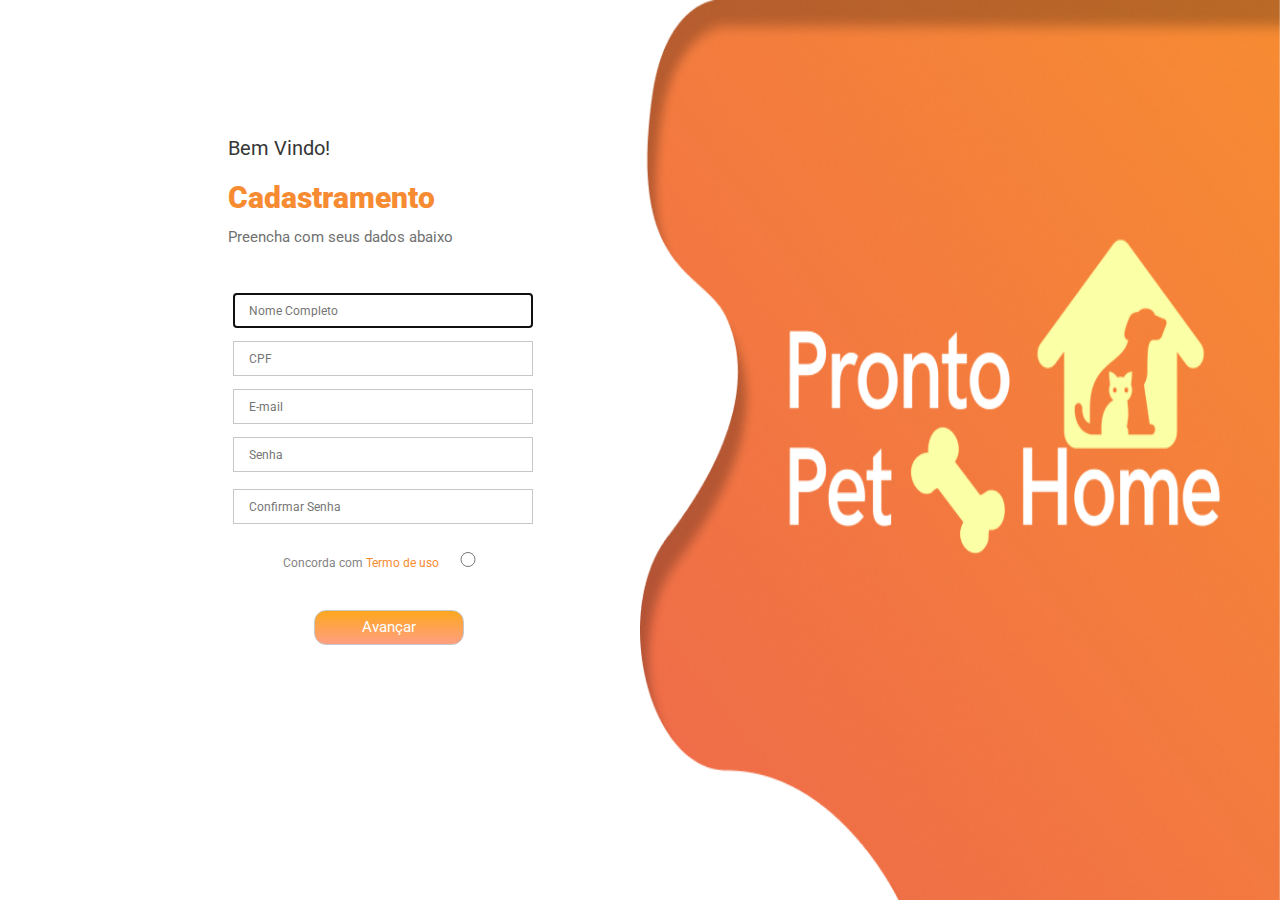
==== src/view/cadastroUsers.html @ 7c794f80 "refatorando codigo" ====
<!DOCTYPE html>
<html lang = "pt-BR">
<head>
  <meta charset = "UTF-8">
    <meta name="viewport" content="width=device-width, initial-scale=1">
  <title>Title</title>
  <link href = "../styles/cadastro-users.css" rel = "stylesheet">
  <link rel="preconnect" href="https://fonts.googleapis.com">
  <link rel="preconnect" href="https://fonts.gstatic.com" crossorigin>
  <link href="https://fonts.googleapis.com/css2?family=Roboto&display=swap" rel="stylesheet">
</head>
<body>
  <main>
    <section>
      <div class="container-principal">
        <div class="container-form">
            <div>
              <h3>Bem Vindo!</h3>
              <h1>Cadastramento</h1>
              <h4>Preencha com seus dados abaixo</h4>
              <form id = "form-cadastro-users" method = "get">
                <input autofocus id = "nomeCompleto" maxlength = "50" name = "nomeCompleto" placeholder = "Nome Completo"
                       type = "text">
                <input id = "CPF" maxlength = "50" name = "CPF" placeholder = "CPF" type = "text">
                <input id = "email" maxlength = "100" name = "email" type = "email" placeholder = "E-mail">
                <input autocomplete = "off" id = "password" name = "password" type = "password" placeholder = "Senha">
                <input autocomplete = "off" id = "confimacaoPassword" name = "confimacaoPassword" type = "password" placeholder = "Confirmar Senha"><br>
                <label for = "Termo-de-uso">Concorda com <span><a href="#">Termo de uso</a></span></label>
                <input id = "Termo-de-uso" name = "Termo-de-uso" type = "radio" value = "Sim">
                <input id = "submit" type = "submit" value = "Avançar">
             </form>
                </div>
        </div>
	      <div class="img-fundo">
                 <img src="../resources/img-page-cadastro-users/Group%2033.png" alt="">
	      </div>
      </div>
    </section>
  </main>
</body>
</html>
---- src/styles/cadastro-users.css ----
html,body,main{
    margin:0;
    padding:0;

}

span a{
    color: rgba(247, 139, 50, 1);
    text-decoration: none;
}

form {
    margin-left: 100px;
    margin-top:50px;
}
h1{
    color: rgba(247, 139, 50, 1);
    font-family: Roboto, serif;
    font-weight: 900;
    font-size: 40px;
    line-height: 35px;
    width: 207px;
    height: 35px;
    margin-bottom: 0;
    margin-left: 100px;

}

h4{
    margin-top: 13px;
    width: 300px;
    height: 19px;
    font-family: Roboto, serif;
    font-weight: normal;
    font-size: 18px;
    line-height: 19px;
    color: #717171;
    margin-left: 100px;

}

h3{
    width: 200px;
    height: 23px;
    font-family: Roboto, serif;
    font-weight: normal;
    font-size: 25px;
    line-height: 23px;
    color: #363636;
    margin-left: 100px;

}

input {
    font-family: Roboto, serif;
    font-size: 18px;
    line-height: 19px;
    color: #838383;
    padding: 5px 15px;
    display: block;
    height: 54px;
    width: 450px;
    margin: 13px 5px;
    border: 1px solid #C7C7C7;
    box-sizing: border-box;
    font-weight: normal;
}

label {
    height: 19px;
    font-family: Roboto, serif;
    font-weight: normal;
    font-size: 20px;
    line-height: 19px;
    color: #838383;
    margin-left:55px;

}


#Termo-de-uso,#confimacaoPassword{
    margin-top:4px;
    display:inline;
}

#Termo-de-uso{
    height: 20px;
    width:40px;
    margin-top:30px;
    margin-bottom: 30px;

}



#submit {
    width: 200px;
    height: 48px;
    background: linear-gradient(180deg, #FEA71E 0%, rgba(253, 105, 58, 0.64) 100%);
    border-radius: 12px;
    font-family: Roboto, serif;
    font-weight: normal;
    font-size: 25px;
    line-height: 23px;
    color: #FFFFFF;
    margin-left:86px;
}

.img-fundo{
    float: right;
    position: relative;
    z-index: 0;
}

.img-fundo img{
    height: 100vh;
    width: 50vw;
}

.container-principal{
    height: 100vh;
    width: 100vw;
}
.container-form{
    top: 13vh;
    left: 10vw;
    position: absolute;
    float: left;
    z-index: 1;

}



@media screen and ( max-width: 1200px){

    @-webkit-keyframes example {
        0%   {opacity: 100%}
        100% {opacity: 0}
    }
    .img-fundo img{
        position: relative;
        height: 100vh;
        width: 50vw;
        -webkit-animation-name: example;
        -webkit-animation-duration: 1s;
        -webkit-animation-fill-mode: forwards;
    }


}

@media screen and ( max-width: 1300px){


    h1{
        font-size: 30px;
        height: 35px;
    }

    h4{
        height: 15px;
        font-size: 15px;
    }

    h3{
        font-size: 20px;
    }

    input{
        font-size: 12px;
        height: 35px;
        width: 300px;
    }

    label {
        font-size: 12px;
    }


    #Termo-de-uso{
        height: 15px;
        margin-top:15px;
    }



    #submit {
        width: 150px;
        height: 35px;
        font-size: 15px;
    }


}
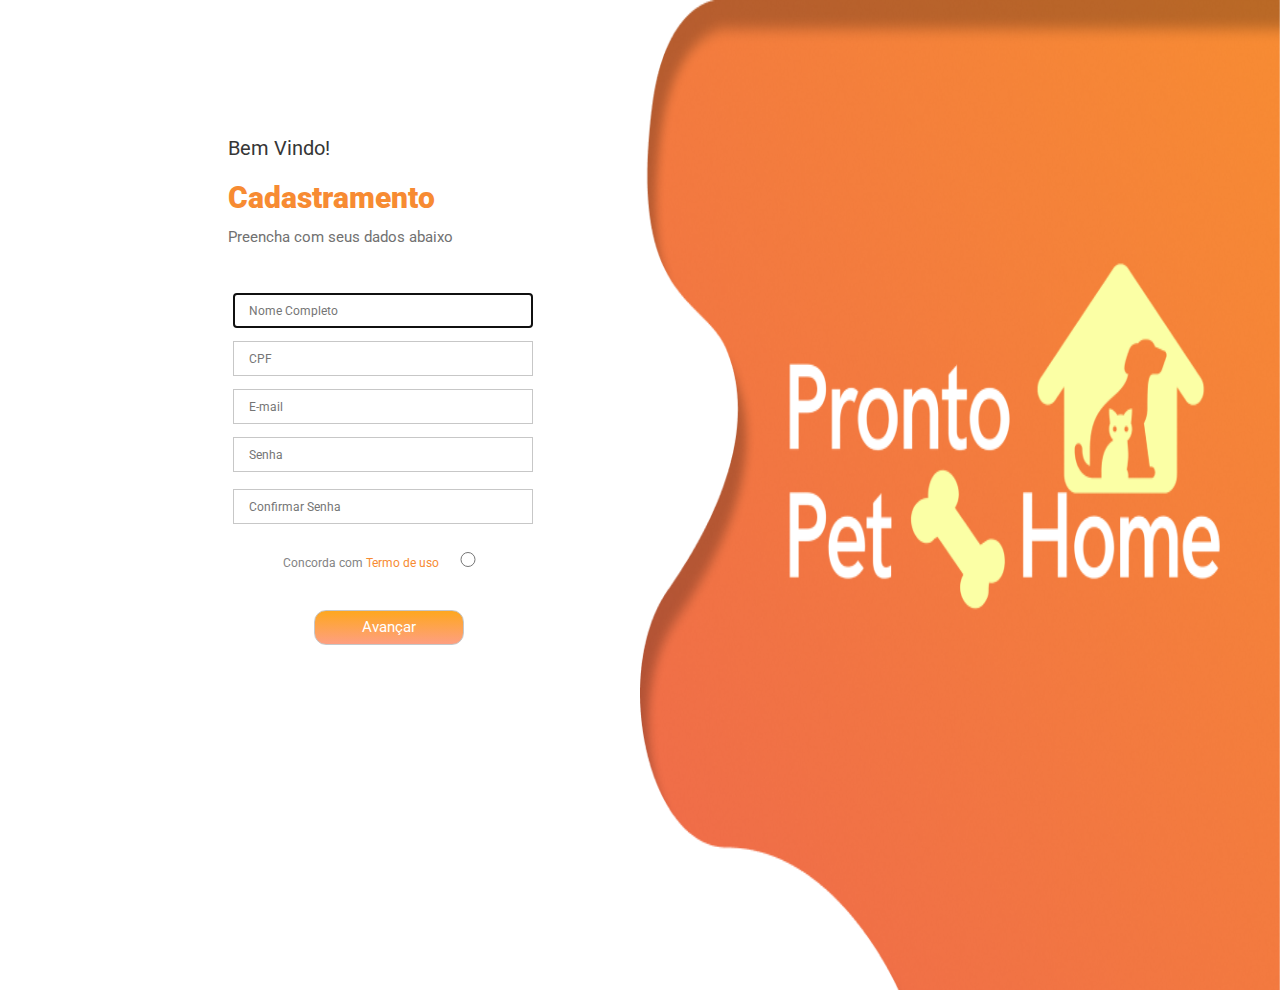
==== commit fa875ec4: "Unificacao inicial" ====
--- a/src/view/cadastroUsers.html
+++ b/src/view/cadastroUsers.html
@@ -4,7 +4,7 @@
   <meta charset = "UTF-8">
     <meta name="viewport" content="width=device-width, initial-scale=1">
   <title>Title</title>
-  <link href = "../styles/cadastro-users.css" rel = "stylesheet">
+  <link href = "../styles/cadastros.css" rel = "stylesheet">
   <link rel="preconnect" href="https://fonts.googleapis.com">
   <link rel="preconnect" href="https://fonts.gstatic.com" crossorigin>
   <link href="https://fonts.googleapis.com/css2?family=Roboto&display=swap" rel="stylesheet">
@@ -32,7 +32,7 @@
                 </div>
         </div>
 	      <div class="img-fundo">
-                 <img src="../resources/img-page-cadastro-users/Group%2033.png" alt="">
+                 <img src="../resources/img/img-page-cadastro-users/Group%2033.png" alt="">
 	      </div>
       </div>
     </section>
--- a/src/styles/cadastros.css
+++ b/src/styles/cadastros.css
@@ -0,0 +1,212 @@
+html,body,main{
+    margin:0;
+    padding:0;
+
+}
+
+span a{
+    color: rgba(247, 139, 50, 1);
+    text-decoration: none;
+}
+
+form {
+    margin-left: 100px;
+    margin-top:50px;
+}
+h1{
+    color: rgba(247, 139, 50, 1);
+    font-family: Roboto, serif;
+    font-weight: 900;
+    font-size: 40px;
+    line-height: 35px;
+    width: 207px;
+    height: 35px;
+    margin-bottom: 0;
+    margin-left: 100px;
+
+}
+
+h4{
+    margin-top: 13px;
+    width: 300px;
+    height: 19px;
+    font-family: Roboto, serif;
+    font-weight: normal;
+    font-size: 18px;
+    line-height: 19px;
+    color: #717171;
+    margin-left: 100px;
+
+}
+
+h3{
+    width: 200px;
+    height: 23px;
+    font-family: Roboto, serif;
+    font-weight: normal;
+    font-size: 25px;
+    line-height: 23px;
+    color: #363636;
+    margin-left: 100px;
+
+}
+
+input {
+    font-family: Roboto, serif;
+    font-size: 18px;
+    line-height: 19px;
+    color: #838383;
+    padding: 5px 15px;
+    display: block;
+    height: 54px;
+    width: 450px;
+    margin: 13px 5px;
+    border: 1px solid #C7C7C7;
+    box-sizing: border-box;
+    font-weight: normal;
+}
+
+label {
+    height: 19px;
+    font-family: Roboto, serif;
+    font-weight: normal;
+    font-size: 20px;
+    line-height: 19px;
+    color: #838383;
+    margin-left:55px;
+
+}
+
+
+#Termo-de-uso,#confimacaoPassword{
+    margin-top:4px;
+    display:inline;
+}
+
+#Termo-de-uso{
+    height: 20px;
+    width:40px;
+    margin-top:30px;
+    margin-bottom: 30px;
+
+}
+
+
+
+#submit {
+    width: 200px;
+    height: 48px;
+    background: linear-gradient(180deg, #FEA71E 0%, rgba(253, 105, 58, 0.64) 100%);
+    border-radius: 12px;
+    font-family: Roboto, serif;
+    font-weight: normal;
+    font-size: 25px;
+    line-height: 23px;
+    color: #FFFFFF;
+    margin-left:86px;
+}
+
+.img-fundo{
+    float: right;
+    position: relative;
+    z-index: 0;
+}
+
+.img-fundo img {
+    height: 110vh;
+    width: 50vw;
+}
+
+.container-principal {
+    height: 100vh;
+    width: 100vw;
+}
+
+.container-form {
+    top: 13vh;
+    left: 10vw;
+    position: absolute;
+    float: left;
+    z-index: 1;
+
+}
+
+
+
+@media screen and ( max-width: 1200px){
+
+    @-webkit-keyframes example {
+        0%   {opacity: 100%}
+        100% {opacity: 0}
+    }
+    .img-fundo img{
+        position: relative;
+        height: 100vh;
+        width: 50vw;
+        -webkit-animation-name: example;
+        -webkit-animation-duration: 1s;
+        -webkit-animation-fill-mode: forwards;
+    }
+
+    .img-fundo img{
+        height: 0;
+        width: 0;
+    }
+
+    .container-principal{
+        display: flex;
+        justify-content: center;
+        align-items: center;
+    }
+
+
+
+
+}
+
+@media screen and ( max-width: 1300px){
+
+
+    h1{
+        font-size: 30px;
+        height: 35px;
+    }
+
+    h4{
+        height: 15px;
+        font-size: 15px;
+    }
+
+    h3{
+        font-size: 20px;
+    }
+
+    input{
+        font-size: 12px;
+        height: 35px;
+        width: 300px;
+    }
+
+    label {
+        font-size: 12px;
+    }
+
+
+    #Termo-de-uso{
+        height: 15px;
+        margin-top:15px;
+    }
+
+
+
+    #submit {
+        width: 150px;
+        height: 35px;
+        font-size: 15px;
+    }
+
+
+}
+
+
+
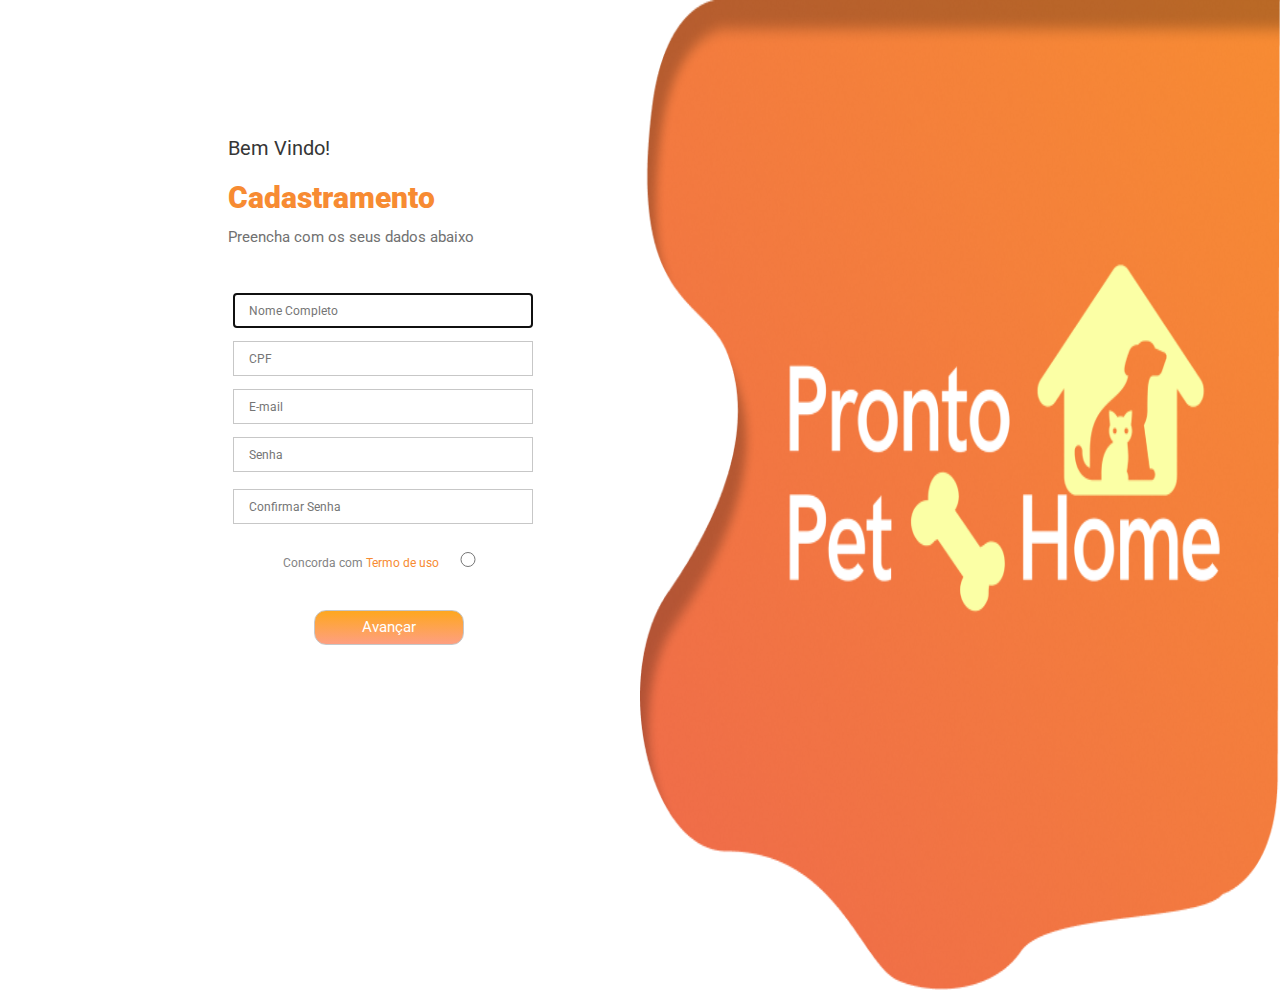
==== commit cb173f49: "Aplicando Responsividade" ====
--- a/src/view/cadastroUsers.html
+++ b/src/view/cadastroUsers.html
@@ -11,31 +11,30 @@
 </head>
 <body>
   <main>
-    <section>
       <div class="container-principal">
         <div class="container-form">
             <div>
-              <h3>Bem Vindo!</h3>
-              <h1>Cadastramento</h1>
-              <h4>Preencha com seus dados abaixo</h4>
-              <form id = "form-cadastro-users" method = "get">
-                <input autofocus id = "nomeCompleto" maxlength = "50" name = "nomeCompleto" placeholder = "Nome Completo"
-                       type = "text">
-                <input id = "CPF" maxlength = "50" name = "CPF" placeholder = "CPF" type = "text">
-                <input id = "email" maxlength = "100" name = "email" type = "email" placeholder = "E-mail">
-                <input autocomplete = "off" id = "password" name = "password" type = "password" placeholder = "Senha">
-                <input autocomplete = "off" id = "confimacaoPassword" name = "confimacaoPassword" type = "password" placeholder = "Confirmar Senha"><br>
-                <label for = "Termo-de-uso">Concorda com <span><a href="#">Termo de uso</a></span></label>
-                <input id = "Termo-de-uso" name = "Termo-de-uso" type = "radio" value = "Sim">
-                <input id = "submit" type = "submit" value = "Avançar">
-             </form>
-                </div>
+                <h3>Bem Vindo!</h3>
+                <h1>Cadastramento</h1>
+                <h4>Preencha com os seus dados abaixo</h4>
+
+                <form id = "form-cadastro-users" method = "get">
+                  <input autofocus id = "nomeCompleto" maxlength = "50" name = "nomeCompleto" placeholder = "Nome Completo"
+                         type = "text">
+                  <input id = "CPF" maxlength = "50" name = "CPF" placeholder = "CPF" type = "text">
+                  <input id = "email" maxlength = "100" name = "email" type = "email" placeholder = "E-mail">
+                  <input autocomplete = "off" id = "password" name = "password" type = "password" placeholder = "Senha">
+                  <input autocomplete = "off" id = "confimacaoPassword" name = "confimacaoPassword" type = "password" placeholder = "Confirmar Senha"><br>
+                  <label for = "Termo-de-uso">Concorda com <span><a href="../resources/docs/Termos%20de%20Uso%20Usuários.doc.docx">Termo de uso</a></span></label>
+                  <input id = "Termo-de-uso" name = "Termo-de-uso" type = "radio" value = "Sim">
+                  <input id = "submit" type = "submit" value = "Avançar">
+                </form>
+            </div>
         </div>
-	      <div class="img-fundo">
+        <div class="img-fundo">
                  <img src="../resources/img/img-page-cadastro-users/Group%2033.png" alt="">
-	      </div>
+        </div>
       </div>
-    </section>
   </main>
 </body>
 </html>
--- a/src/styles/cadastros.css
+++ b/src/styles/cadastros.css
@@ -3,6 +3,8 @@
     padding:0;
 
 }
+
+
 
 span a{
     color: rgba(247, 139, 50, 1);
@@ -132,37 +134,50 @@
 }
 
 
-
-@media screen and ( max-width: 1200px){
-
-    @-webkit-keyframes example {
-        0%   {opacity: 100%}
-        100% {opacity: 0}
-    }
-    .img-fundo img{
-        position: relative;
-        height: 100vh;
-        width: 50vw;
-        -webkit-animation-name: example;
-        -webkit-animation-duration: 1s;
-        -webkit-animation-fill-mode: forwards;
-    }
-
-    .img-fundo img{
-        height: 0;
-        width: 0;
+@media screen and ( max-width: 800px){
+
+    .img-fundo {
+        display: none;
     }
 
     .container-principal{
         display: flex;
         justify-content: center;
         align-items: center;
-    }
-
-
-
-
-}
+        text-align: center;
+    }
+    .container-form {
+    position: unset;
+    }
+
+    form {
+        margin-left: unset;
+    }
+
+    h1 {
+        margin-left: unset;
+        width: unset;
+    }
+
+    h4{
+        margin-left: 0;
+        width: unset;
+    }
+
+    h3 {
+        width: unset;
+        margin-left: unset;
+    }
+
+    main{
+        display: flex;
+        align-items: center;
+        justify-content: center;
+    }
+
+
+
+    }
 
 @media screen and ( max-width: 1300px){
 
